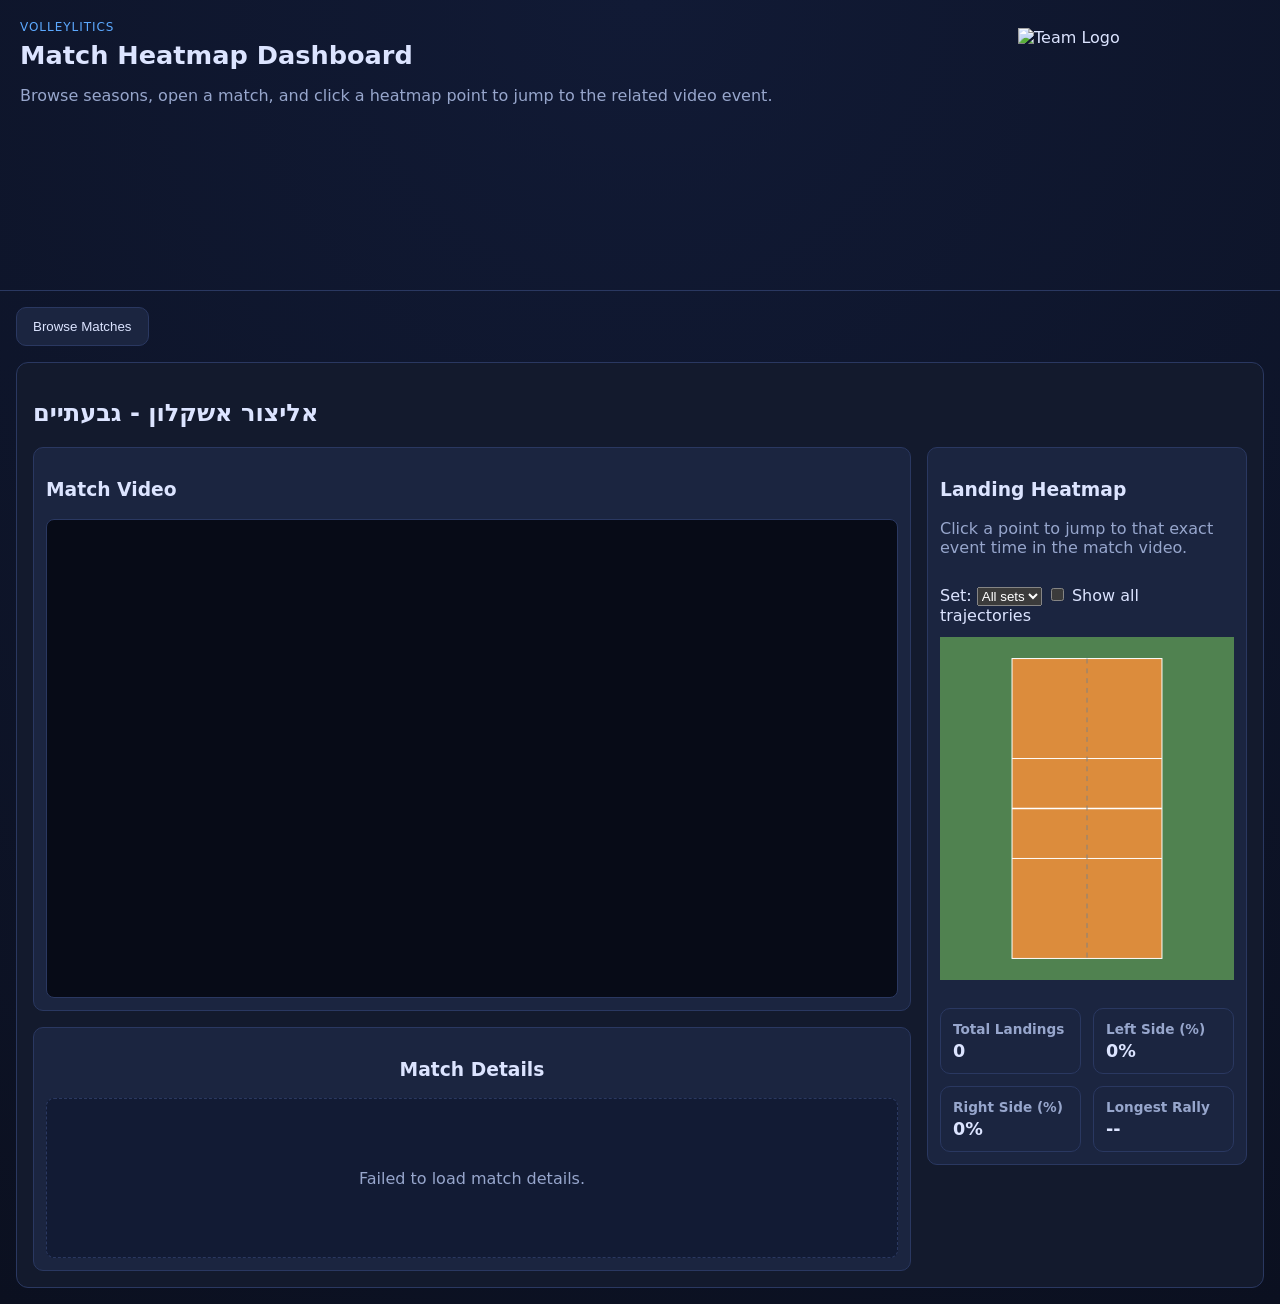
==== web/index.html @ dc01798d "web dashboard" ====
<!doctype html>
<html lang="en">
  <head>
    <meta charset="UTF-8" />
    <meta name="viewport" content="width=device-width, initial-scale=1.0" />
    <title>Volleylitics Dashboard (Prototype)</title>
    <link rel="stylesheet" href="./styles.css" />
  </head>
  <body>
    <header class="app-header">
      <div>
        <p class="eyebrow">Volleylitics</p>
        <h1>Match Heatmap Dashboard</h1>
        <p class="subtitle">
          Browse seasons, open a match, and click a heatmap point to jump to the related
          video event.
        </p>
      </div>
      	<div class="logo-slot" aria-label="Team Logo">
  	<img src="media/ENA.png" alt="Team Logo">
 	</div>
    </header>
	<main class="layout">
  <button id="browseToggle" class="browse-toggle" type="button" aria-expanded="false" aria-controls="browseSidebar">
    Browse Matches
  </button>

  <div id="sidebarBackdrop" class="sidebar-backdrop"></div>

  <aside id="browseSidebar" class="browse-sidebar panel">
    <div class="browse-header">
      <h2>Browse</h2>
      <button id="browseClose" class="browse-close" type="button" aria-label="Close sidebar">✕</button>
    </div>

    <section class="browse-section">
      <h3>Seasons</h3>
      <p class="panel-help">Pick a season to view its matches.</p>
      <ul id="seasonList" class="list"></ul>
    </section>

    <section class="browse-section">
      <h3 id="matchesTitle">Matches</h3>
      <p class="panel-help">Choose a match to load media + heatmap.</p>
      <ul id="matchList" class="list"></ul>
    </section>
  </aside>

  <section class="panel analysis-panel">
    <h2 id="matchTitle">Match Analysis</h2>

    <div class="analysis-grid">
      <div class="analysis-left">
        <div class="media-slot">
          <h3>Match Video</h3>
          <div id="matchVideo" class="video-container"></div>
        </div>

        <div class="media-slot">
	<center>
          <h3>Match Details</h3>
	</center>
          <div class="image-placeholder" id="matchDetails">
            <span>Details placeholder</span>
          </div>
        </div>
      </div>

      <div class="media-slot heatmap-panel">
        <div>
          <h3>Landing Heatmap</h3>
          <p class="panel-help">
            Click a point to jump to that exact event time in the match video.
          </p>
        </div>
	<div class="heatmap-controls">
  <label for="setFilter">Set:</label>
  <select id="setFilter">
    <option value="all">All sets</option>
    <option value="1">Set 1</option>
    <option value="2">Set 2</option>
    <option value="3">Set 3</option>
    <option value="4">Set 4</option>
    <option value="5">Set 5</option>
  </select>

  <label class="traj-toggle">
    <input type="checkbox" id="trajectoryToggle" />
    Show all trajectories
  </label>
</div>
    <div class="court-wrap">
<svg id="heatmap" role="img" aria-label="Heatmap court">
  <g id="heatmapCourt"></g>
  <g id="heatmapPoints"></g>
</svg> 
</div> 
        <div class="stats-grid">
          <article class="stat-card">
            <h4>Total Landings</h4>
            <p id="statTotal">0</p>
          </article>
          <article class="stat-card">
            <h4>Left Side (%)</h4>
            <p id="statLeft">0%</p>
          </article>
          <article class="stat-card">
            <h4>Right Side (%)</h4>
            <p id="statRight">0%</p>
          </article>
          <article class="stat-card">
            <h4>Longest Rally</h4>
            <p id="statLongest">--</p>
          </article>
        </div>
      </div>
    </div>
  </section>
</main>
   
    <script type="module" src="app.js"></script> 
  </body>
</html>
---- web/styles.css ----
:root {
  color-scheme: dark;
  --bg: #0b1020;
  --panel: #151c31;
  --panel-soft: #1b2540;
  --text: #dce4ff;
  --muted: #97a6cc;
  --accent: #5ca9ff;
  --accent-hot: #ff6b6b;
  --line: #2a3861;
}

* {
  box-sizing: border-box;
}

body {
  margin: 0;
  font-family: Inter, system-ui, -apple-system, Segoe UI, Roboto, Arial, sans-serif;
  background: radial-gradient(circle at top, #111a35, var(--bg));
  color: var(--text);
}

.app-header {
  display: flex;
  justify-content: space-between;
  gap: 1rem;
  padding: 1.25rem;
  border-bottom: 1px solid var(--line);
}

.eyebrow {
  margin: 0;
  color: var(--accent);
  letter-spacing: 0.08em;
  text-transform: uppercase;
  font-size: 0.75rem;
}

h1 {
  margin: 0.35rem 0;
  font-size: clamp(1.4rem, 2vw, 2rem);
}

.subtitle,
.panel-help,
.slot-note {
  color: var(--muted);
}

.logo-slot {
  width: 250px;
  height: 250px;
  border-radius: 10px;
  display: flex;
  align-items: center;
  justify-content: center;
  padding: 0.5rem;
}

.logo-slot img {
  width: 100%;
  height: 100%;
  object-fit: contain;
}

.layout {
  position: relative;
  padding: 1rem;
}

.panel {
  background: color-mix(in srgb, var(--panel) 92%, black);
  border: 1px solid var(--line);
  border-radius: 12px;
  padding: 1rem;
}

.list {
  list-style: none;
  padding: 0;
  margin: 0.75rem 0 0;
  display: grid;
  gap: 0.45rem;
}

button.item {
  width: 100%;
  border: 1px solid var(--line);
  background: var(--panel-soft);
  color: var(--text);
  text-align: left;
  padding: 0.65rem;
  border-radius: 8px;
  cursor: pointer;
}

button.item:hover,
button.item.active {
  border-color: var(--accent);
  background: #1e2c52;
}

.browse-toggle {
  margin-bottom: 1rem;
  border: 1px solid var(--line);
  background: var(--panel-soft);
  color: var(--text);
  padding: 0.7rem 1rem;
  border-radius: 10px;
  cursor: pointer;
}

.browse-toggle:hover {
  border-color: var(--accent);
  background: #1e2c52;
}

.browse-sidebar {
  position: fixed;
  top: 0;
  left: 0;
  width: min(360px, 90vw);
  height: 100vh;
  z-index: 30;
  overflow-y: auto;
  transform: translateX(-100%);
  transition: transform 0.25s ease;
  border-radius: 0 12px 12px 0;
}

.browse-sidebar.open {
  transform: translateX(0);
}

.sidebar-backdrop {
  position: fixed;
  inset: 0;
  background: rgba(0, 0, 0, 0.45);
  z-index: 20;
  opacity: 0;
  pointer-events: none;
  transition: opacity 0.25s ease;
}

.sidebar-backdrop.open {
  opacity: 1;
  pointer-events: auto;
}

.browse-header {
  display: flex;
  justify-content: space-between;
  align-items: center;
  margin-bottom: 1rem;
}

.browse-close {
  border: 1px solid var(--line);
  background: var(--panel-soft);
  color: var(--text);
  border-radius: 8px;
  padding: 0.35rem 0.65rem;
  cursor: pointer;
}

.browse-section + .browse-section {
  margin-top: 1.25rem;
}

.analysis-grid {
  display: grid;
  grid-template-columns: minmax(480px, 1fr) 640px;
  gap: 1rem;
  align-items: start;
}

.analysis-left {
  display: grid;
  gap: 1rem;
  min-width: 0;
}

.heatmap-panel {
  display: flex;
  flex-direction: column;
  gap: 0.75rem;
  width: 640px;
}

.media-slot {
  background: var(--panel-soft);
  border: 1px solid var(--line);
  border-radius: 10px;
  padding: 0.75rem;
}

.video-container {
  width: 100%;
  aspect-ratio: 16 / 9;
  border: 1px solid var(--line);
  border-radius: 8px;
  overflow: hidden;
  background: #070b17;
}

.video-container iframe,
.video-container video,
.video-container #ytPlayer {
  width: 100%;
  height: 100%;
  display: block;
}

video {
  width: 100%;
  border-radius: 8px;
  border: 1px solid var(--line);
  background: #070b17;
}

.image-placeholder {
  min-height: 160px;
  border: 1px dashed var(--line);
  border-radius: 8px;
  display: grid;
  place-items: center;
  color: var(--muted);
  text-align: center;
  background: #121b34;
}

.heatmap-section {
  margin-top: 1rem;
}

.court-wrap {
  width: 100%;
  display: flex;
  justify-content: center;
}

#heatmap {
  width: 100%;
  max-width: 600px;
  height: auto;
  display: block;
}

.court-bg {
  fill: #dc8c3c;
}

.court-line {
  stroke: #ffffff;
  stroke-width: 3;
}

.court-line.muted,
.court-boundary {
  stroke-width: 2;
  stroke: #ffffff;
  fill: transparent;
}

.point {
  fill-opacity: 0.8;
  stroke: #ffd2d2;
  stroke-width: 1.5;
  cursor: pointer;
}

.point:hover {
  fill-opacity: 1;
  r: 9;
}

.stats-grid {
  margin-top: 1rem;
  display: grid;
  grid-template-columns: repeat(2, minmax(120px, 1fr));
  gap: 0.75rem;
}

.stat-card {
  padding: 0.75rem;
  border: 1px solid var(--line);
  border-radius: 10px;
  background: var(--panel-soft);
}

.stat-card h4 {
  margin: 0;
  font-size: 0.85rem;
  color: var(--muted);
}

.stat-card p {
  margin: 0.25rem 0 0;
  font-size: 1.1rem;
  font-weight: 700;
}

@media (max-width: 1400px) {
  .analysis-grid {
    grid-template-columns: minmax(0, 1fr) 320px;
  }

  .heatmap-panel {
    width: 320px;
  }

  #heatmap {
    max-width: 300px;
  }
}

@media (max-width: 1150px) {
  .analysis-grid {
    grid-template-columns: 1fr;
  }

  .heatmap-panel {
    width: 100%;
  }

  #heatmap {
    max-width: 240px;
  }

  .stats-grid {
    grid-template-columns: repeat(2, minmax(140px, 1fr));
  }
}
.table-wrap {
  overflow-x: auto;
  margin-top: 0.5rem;
}

#match-table {
  width: 100%;
  border-collapse: collapse;
  color: var(--text);
  background: var(--panel-soft);
  border: 1px solid var(--line);
  border-radius: 10px;
  overflow: hidden;
}

#match-table thead th {
  background: #223158;
  color: var(--text);
  font-weight: 700;
  font-size: 0.95rem;
}

#match-table th,
#match-table td {
  padding: 0.7rem 0.85rem;
  border: 1px solid var(--line);
  text-align: center;
}

#match-table th:first-child,
#match-table td:first-child {
  text-align: right;
  font-weight: 600;
  white-space: nowrap;
}

#match-table tbody tr:nth-child(odd) {
  background: rgba(255, 255, 255, 0.03);
}

#match-table tbody tr:nth-child(even) {
  background: rgba(255, 255, 255, 0.01);
}

#match-table tbody tr:hover {
  background: rgba(92, 169, 255, 0.12);
}

.td_ltr_center {
  text-align: center;
}
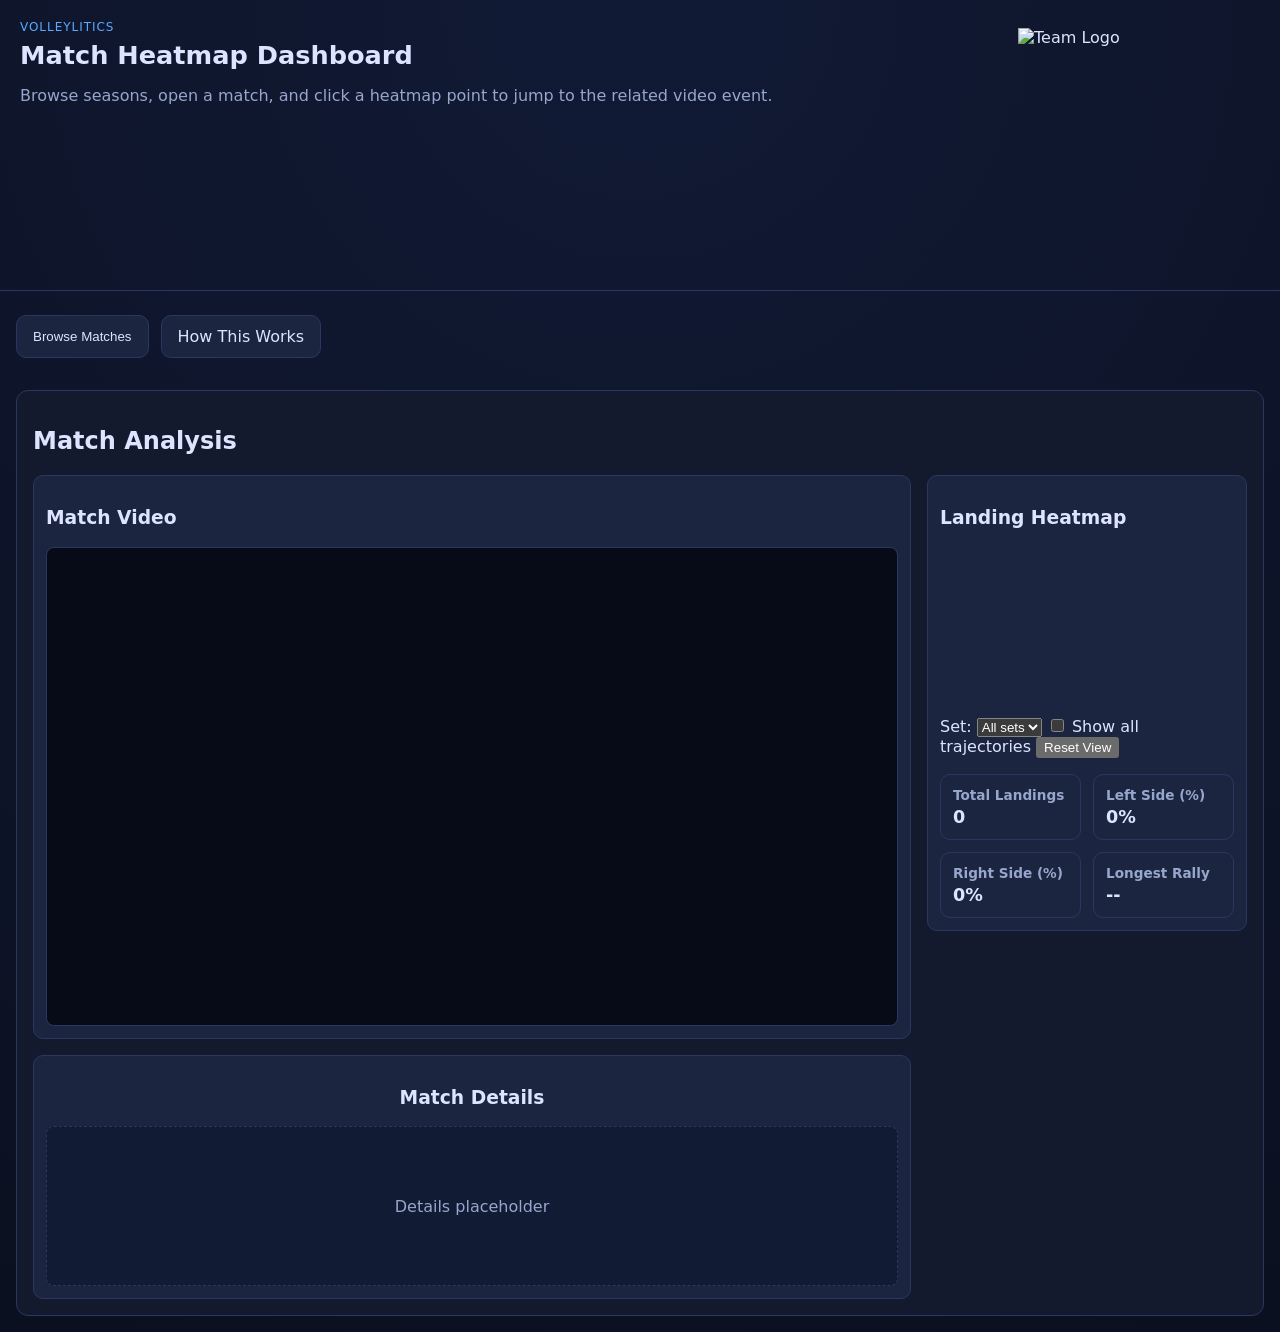
==== commit aa51483c: "checkpoint" ====
--- a/web/index.html
+++ b/web/index.html
@@ -21,9 +21,17 @@
  	</div>
     </header>
 	<main class="layout">
+<div class="top-actions">
   <button id="browseToggle" class="browse-toggle" type="button" aria-expanded="false" aria-controls="browseSidebar">
     Browse Matches
   </button>
+
+  <a href="./how-works.html" class="browse-toggle how-link">
+    How This Works
+  </a>
+</div> 
+
+  
 
   <div id="sidebarBackdrop" class="sidebar-backdrop"></div>
 
@@ -65,55 +73,55 @@
           </div>
         </div>
       </div>
+	<div class="media-slot heatmap-panel">
+    <h3>Landing Heatmap</h3>
 
-      <div class="media-slot heatmap-panel">
-        <div>
-          <h3>Landing Heatmap</h3>
-          <p class="panel-help">
-            Click a point to jump to that exact event time in the match video.
-          </p>
-        </div>
-	<div class="heatmap-controls">
-  <label for="setFilter">Set:</label>
-  <select id="setFilter">
-    <option value="all">All sets</option>
-    <option value="1">Set 1</option>
-    <option value="2">Set 2</option>
-    <option value="3">Set 3</option>
-    <option value="4">Set 4</option>
-    <option value="5">Set 5</option>
-  </select>
+  <div class="court-wrap">
+    <svg id="heatmap" role="img" aria-label="Heatmap court">
+      <g id="heatmapCourt"></g>
+      <g id="heatmapPoints"></g>
+    </svg>
+  </div>
 
-  <label class="traj-toggle">
-    <input type="checkbox" id="trajectoryToggle" />
-    Show all trajectories
-  </label>
+   <br>
+  <div class="heatmap-controls">
+    <label for="setFilter">Set:</label>
+    <select id="setFilter">
+      <option value="all">All sets</option>
+      <option value="1">Set 1</option>
+      <option value="2">Set 2</option>
+      <option value="3">Set 3</option>
+      <option value="4">Set 4</option>
+      <option value="5">Set 5</option>
+    </select>
+
+    <label class="traj-toggle">
+      <input type="checkbox" id="trajectoryToggle" />
+      Show all trajectories
+    </label>
+	<button id="heatmapReset" type="button">Reset View</button>
+  </div>
+
+  <div class="stats-grid">
+    <article class="stat-card">
+      <h4>Total Landings</h4>
+      <p id="statTotal">0</p>
+    </article>
+    <article class="stat-card">
+      <h4>Left Side (%)</h4>
+      <p id="statLeft">0%</p>
+    </article>
+    <article class="stat-card">
+      <h4>Right Side (%)</h4>
+      <p id="statRight">0%</p>
+    </article>
+    <article class="stat-card">
+      <h4>Longest Rally</h4>
+      <p id="statLongest">--</p>
+    </article>
+  </div>
 </div>
-    <div class="court-wrap">
-<svg id="heatmap" role="img" aria-label="Heatmap court">
-  <g id="heatmapCourt"></g>
-  <g id="heatmapPoints"></g>
-</svg> 
-</div> 
-        <div class="stats-grid">
-          <article class="stat-card">
-            <h4>Total Landings</h4>
-            <p id="statTotal">0</p>
-          </article>
-          <article class="stat-card">
-            <h4>Left Side (%)</h4>
-            <p id="statLeft">0%</p>
-          </article>
-          <article class="stat-card">
-            <h4>Right Side (%)</h4>
-            <p id="statRight">0%</p>
-          </article>
-          <article class="stat-card">
-            <h4>Longest Rally</h4>
-            <p id="statLongest">--</p>
-          </article>
-        </div>
-      </div>
+                  </div>
     </div>
   </section>
 </main>
--- a/web/styles.css
+++ b/web/styles.css
@@ -184,7 +184,7 @@
 .heatmap-panel {
   display: flex;
   flex-direction: column;
-  gap: 0.75rem;
+  gap: 0.0rem;
   width: 640px;
 }
 
@@ -238,6 +238,8 @@
   width: 100%;
   display: flex;
   justify-content: center;
+  border-radius: 8px;
+  overflow: hidden;
 }
 
 #heatmap {
@@ -245,6 +247,9 @@
   max-width: 600px;
   height: auto;
   display: block;
+  border-radius: 8px;
+  touch-action: none;
+  user-select: none;
 }
 
 .court-bg {
@@ -383,4 +388,133 @@
 .td_ltr_center {
   text-align: center;
 }
-
+.top-actions {
+  display: flex;
+  gap: 0.75rem;
+  margin-bottom: 1rem;
+}
+
+.how-layout {
+  display: grid;
+  grid-template-columns: 1fr;
+  gap: 1rem;
+  padding: 1rem;
+}
+
+.pipeline-band {
+  position: sticky;
+  top: 1rem;
+  z-index: 10;
+  background: #162447;
+  border: 1px solid #2b3d6b;
+  border-radius: 16px;
+  padding: 1rem;
+  overflow-x: auto;
+}
+
+.pipeline-flow {
+  display: flex;
+  align-items: center;
+  gap: 0.75rem;
+  min-width: max-content;
+}
+
+.pipeline-node {
+  position: relative;
+  width: 180px;
+  height: 180px;
+  padding: 0;
+  border: 1px solid #2b3d6b;
+  border-radius: 16px;
+  background: #1b2a52;
+  overflow: hidden;
+  cursor: pointer;
+  transition: 0.2s ease;
+  flex: 0 0 auto;
+}
+
+.pipeline-node:hover {
+  border-color: #58a6ff;
+  transform: translateY(-2px);
+}
+
+.pipeline-node.active {
+  border-color: #58a6ff;
+  background: #223764;
+  box-shadow: 0 0 0 2px rgba(88, 166, 255, 0.15);
+}
+
+.pipeline-card-image {
+  width: 100%;
+  height: 100%;
+  display: block;
+  object-fit: cover;
+}
+
+.pipeline-card-label {
+  position: absolute;
+  left: 0;
+  right: 0;
+  bottom: 0;
+  padding: 0.65rem 0.75rem;
+  background: linear-gradient(to top, rgba(0, 0, 0, 0.82), rgba(0, 0, 0, 0.12));
+  color: #fff;
+  font-size: 0.9rem;
+  font-weight: 600;
+  text-align: center;
+  line-height: 1.2;
+}
+
+.pipeline-arrow {
+  color: #7fa6ff;
+  font-size: 1.5rem;
+  font-weight: 700;
+  flex: 0 0 auto;
+}
+
+.how-content {
+  display: grid;
+  gap: 1rem;
+}
+
+.how-step-section {
+  background: color-mix(in srgb, var(--panel) 92%, black);
+  border: 1px solid var(--line);
+  border-radius: 14px;
+  padding: 1.25rem;
+  scroll-margin-top: 6rem;
+}
+
+.top-actions {
+  display: flex;
+  gap: 0.75rem;
+  margin-top:0.5rem;
+}
+
+.how-link {
+  display: inline-flex;
+  align-items: center;
+  justify-content: center;
+  text-decoration: none;
+}
+
+@media (max-width: 1000px) {
+  .pipeline-band {
+    top: 0;
+    border-radius: 0 0 16px 16px;
+  }
+
+  .pipeline-icon {
+    width: 80px;
+    height: 80px;
+  }
+
+  .pipeline-node {
+    min-width: 100px;
+    padding: 0.7rem;
+  }
+
+  .pipeline-title {
+    font-size: 0.8rem;
+  }
+}
